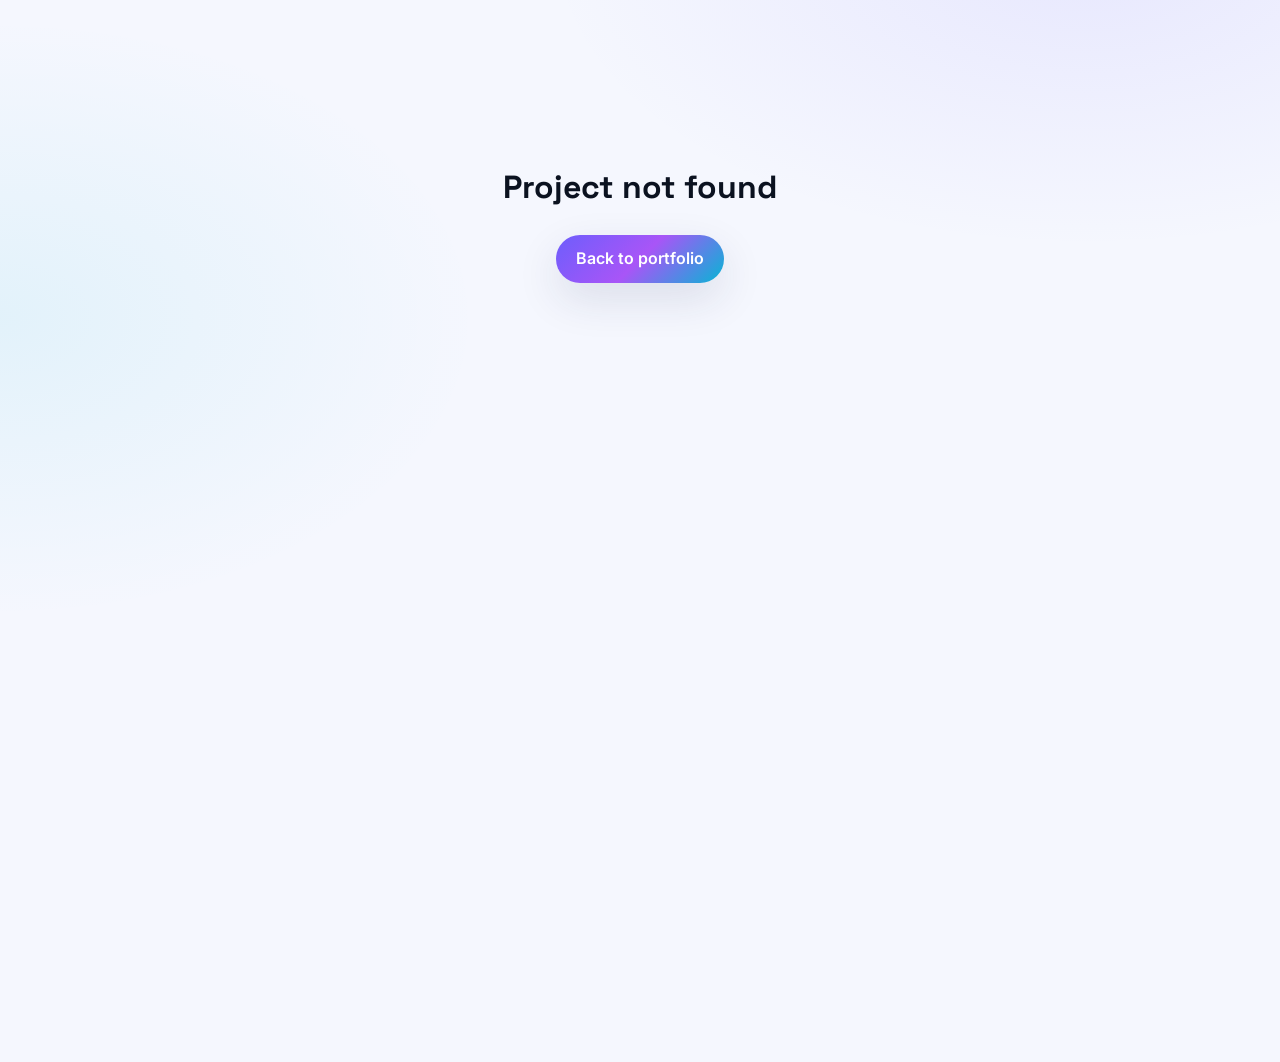
==== project.html @ 83b7004d "Rebuild portfolio as bilingual AI/LLM/ML engineer site - New light-theme, responsive single-page por" ====
<!DOCTYPE html>
<html lang="en">
<head>
  <meta charset="UTF-8">
  <meta name="viewport" content="width=device-width, initial-scale=1.0">
  <meta name="description" content="How it works - an animated flowchart of the project's architecture and data flow. By Satyam Tiwari.">
  <meta name="robots" content="index,follow">
  <title>Project Flow - Satyam Tiwari</title>
  <link rel="shortcut icon" href="assets/img/S.png">

  <link rel="preconnect" href="https://fonts.googleapis.com">
  <link rel="preconnect" href="https://fonts.gstatic.com" crossorigin>
  <link href="https://fonts.googleapis.com/css2?family=Space+Grotesk:wght@500;600;700&family=Inter:wght@400;500;600;700&family=JetBrains+Mono:wght@500;600&family=Noto+Sans+JP:wght@400;500;700&display=swap" rel="stylesheet">

  <link rel="stylesheet" href="assets/css/project.css">
</head>
<body>
  <div id="app"></div>
  <script src="assets/js/project.js"></script>
</body>
</html>
---- assets/css/project.css ----
/* =========================================================
   Animated project flowchart page  ·  project.css
   ========================================================= */
:root {
  --bg: #f5f7fe;
  --surface: #ffffff;
  --surface-2: #f8faff;
  --heading: #0b1220;
  --text: #1c2740;
  --muted: #51607a;
  --faint: #8893a7;
  --border: rgba(15, 23, 41, .09);
  --border-strong: rgba(15, 23, 41, .15);
  --primary: #6d5efc;
  --primary-ink: #4f46e5;
  --cyan: #06b6d4;
  --grad: linear-gradient(135deg, #6d5efc, #a855f7, #06b6d4);
  --shadow-sm: 0 2px 10px rgba(20, 27, 50, .06);
  --shadow: 0 16px 44px rgba(31, 38, 80, .12);
  --radius: 18px;
  --font-head: "Space Grotesk", "Noto Sans JP", system-ui, sans-serif;
  --font-body: "Inter", "Noto Sans JP", system-ui, sans-serif;
  --font-mono: "JetBrains Mono", ui-monospace, monospace;
}
* { margin: 0; padding: 0; box-sizing: border-box; }
html { scroll-behavior: smooth; }
html[lang="ja"] { --font-head: "Space Grotesk", "Noto Sans JP", sans-serif; }
body {
  font-family: var(--font-body); color: var(--text); line-height: 1.6;
  background:
    radial-gradient(900px 500px at 85% -5%, rgba(109, 94, 252, .10), transparent 60%),
    radial-gradient(800px 500px at 0% 30%, rgba(6, 182, 212, .08), transparent 60%),
    var(--bg);
  min-height: 100vh; -webkit-font-smoothing: antialiased;
}
a { color: inherit; text-decoration: none; }
svg { display: block; }

.btn { display: inline-flex; align-items: center; gap: 8px; padding: 11px 20px; border-radius: 999px;
  font-weight: 600; background: var(--grad); color: #fff; box-shadow: var(--shadow); }

/* ---------- header ---------- */
.phead { position: relative; color: #fff; overflow: hidden; padding-bottom: 6px; }
.phead.g1 { background: linear-gradient(135deg, #5b4ff0, #a855f7 70%, #c060e0); }
.phead.g2 { background: linear-gradient(135deg, #0593d6, #3f6ae6 60%, #6d5efc); }
.phead.g3 { background: linear-gradient(135deg, #ec4899, #b54bd6 60%, #8b5cf6); }
.phead::after {
  content: ""; position: absolute; inset: 0; pointer-events: none;
  background-image: radial-gradient(rgba(255, 255, 255, .16) 1.2px, transparent 1.4px);
  background-size: 18px 18px; opacity: .5;
}
.phead__bar, .phead__inner { position: relative; z-index: 1; max-width: 940px; margin: 0 auto; padding: 0 24px; }
.phead__bar { display: flex; align-items: center; justify-content: space-between; padding-top: 20px; }
.phead__inner { padding-top: 26px; padding-bottom: 38px; }
.phead__cat { display: inline-block; font-family: var(--font-mono); font-size: .72rem; letter-spacing: .14em;
  text-transform: uppercase; background: rgba(255, 255, 255, .18); border: 1px solid rgba(255, 255, 255, .3);
  padding: 6px 13px; border-radius: 999px; margin-bottom: 16px; }
.phead__inner h1 { font-family: var(--font-head); font-size: clamp(1.7rem, 4.5vw, 2.7rem); line-height: 1.1; letter-spacing: -.02em; }
.phead__inner p { margin-top: 12px; font-size: 1.04rem; color: rgba(255, 255, 255, .9); max-width: 640px; }
.phead__stack { display: flex; flex-wrap: wrap; gap: 8px; margin-top: 20px; }
.phead__stack span { font-family: var(--font-mono); font-size: .73rem; background: rgba(255, 255, 255, .14);
  border: 1px solid rgba(255, 255, 255, .26); padding: 6px 11px; border-radius: 8px; }

.back { display: inline-flex; align-items: center; gap: 7px; font-weight: 600; font-size: .92rem; color: #fff;
  background: rgba(255, 255, 255, .14); border: 1px solid rgba(255, 255, 255, .26); padding: 8px 15px; border-radius: 999px;
  transition: background .25s, transform .25s; }
.back:hover { background: rgba(255, 255, 255, .26); transform: translateX(-3px); }
.back svg { width: 17px; height: 17px; }

/* lang toggle (on header) */
.lang { display: inline-flex; align-items: center; padding: 4px; border-radius: 999px; position: relative;
  background: rgba(255, 255, 255, .16); border: 1px solid rgba(255, 255, 255, .3); }
.lang button { position: relative; z-index: 1; border: none; background: transparent; cursor: pointer;
  font-family: var(--font-mono); font-weight: 600; font-size: .76rem; padding: 7px 13px; border-radius: 999px;
  color: rgba(255, 255, 255, .8); transition: color .25s; }
.lang button.on { color: #5b4ff0; }
.lang .pill { position: absolute; top: 4px; bottom: 4px; border-radius: 999px; background: #fff; z-index: 0;
  transition: transform .32s cubic-bezier(.4, 0, .2, 1), width .32s; }

/* ---------- main ---------- */
.pmain { max-width: 940px; margin: 0 auto; padding: 46px 24px 30px; }
.pmain__head { display: flex; align-items: center; justify-content: space-between; gap: 14px; margin-bottom: 34px; flex-wrap: wrap; }
.pmain__head h2 { font-family: var(--font-head); font-size: 1.5rem; color: var(--heading); }
.replay { display: inline-flex; align-items: center; gap: 8px; cursor: pointer; font-weight: 600; font-size: .88rem;
  color: var(--primary-ink); background: var(--surface); border: 1px solid var(--border-strong);
  padding: 9px 16px; border-radius: 999px; box-shadow: var(--shadow-sm); transition: transform .25s, border-color .25s; }
.replay:hover { transform: translateY(-2px); border-color: var(--primary); }
.replay svg { width: 16px; height: 16px; }

/* ---------- the flow ---------- */
.flow { position: relative; list-style: none; }
.flow.g1 { --fg: linear-gradient(180deg, #6d5efc, #a855f7); --ac: #6d5efc; }
.flow.g2 { --fg: linear-gradient(180deg, #0ea5e9, #6d5efc); --ac: #2f74e6; }
.flow.g3 { --fg: linear-gradient(180deg, #ec4899, #a855f7); --ac: #d6489b; }

/* spine track, fill & travelling packet */
.flow__track { position: absolute; left: 26px; top: 22px; bottom: 22px; width: 2px; background: var(--border-strong); border-radius: 2px; }
.flow__fill { position: absolute; left: 26px; top: 22px; width: 2px; height: calc(100% - 44px); background: var(--fg);
  border-radius: 2px; transform: scaleY(0); transform-origin: top; }
.flow.running .flow__fill { animation: fillDown 3.4s ease forwards; }
@keyframes fillDown { to { transform: scaleY(1); } }
.flow__beam { position: absolute; left: 20px; top: 22px; height: calc(100% - 44px); width: 14px; pointer-events: none; opacity: 0; }
.flow.running .flow__beam { opacity: 1; }
.flow__beam i { position: absolute; left: 0; top: 0; width: 14px; height: 14px; border-radius: 50%;
  background: var(--fg); box-shadow: 0 0 0 4px rgba(109, 94, 252, .18), 0 0 18px var(--ac); }
.flow.running .flow__beam i { animation: beamDown 2.8s cubic-bezier(.5, 0, .5, 1) infinite; }
@keyframes beamDown { 0% { top: 0; opacity: 0; } 6% { opacity: 1; } 94% { opacity: 1; } 100% { top: 100%; opacity: 0; } }

/* node */
.fnode { position: relative; display: grid; grid-template-columns: 54px 1fr; gap: 20px; padding-bottom: 24px;
  opacity: 0; transform: translateY(16px); transition: opacity .55s ease, transform .55s ease; }
.fnode:last-child { padding-bottom: 0; }
.fnode.in { opacity: 1; transform: none; }

.fnode__rail { position: relative; display: flex; justify-content: center; padding-top: 14px; }
.fnode__dot { position: relative; z-index: 2; width: 38px; height: 38px; border-radius: 50%; display: grid; place-items: center;
  font-family: var(--font-mono); font-weight: 700; font-size: .9rem; color: var(--faint);
  background: #fff; border: 2px solid var(--border-strong); box-shadow: var(--shadow-sm); transition: .4s; }
.fnode.in .fnode__dot { color: #fff; border-color: transparent; background: var(--fg);
  box-shadow: 0 0 0 5px rgba(109, 94, 252, .14), 0 8px 22px rgba(109, 94, 252, .3); animation: pop .45s ease; }
@keyframes pop { 40% { transform: scale(1.18); } }

.fnode__card { background: var(--surface); border: 1px solid var(--border); border-radius: var(--radius);
  padding: 20px 22px; box-shadow: var(--shadow-sm); transition: transform .3s, box-shadow .3s, border-color .3s; }
.fnode.in .fnode__card:hover { transform: translateX(5px); box-shadow: var(--shadow); border-color: var(--border-strong); }
.fnode__top { display: flex; align-items: center; gap: 12px; margin-bottom: 10px; }
.fnode__ic { flex: none; width: 42px; height: 42px; border-radius: 12px; display: grid; place-items: center;
  color: var(--ac); background: rgba(109, 94, 252, .1); }
.fnode__ic svg { width: 23px; height: 23px; }
.fnode__tag { font-family: var(--font-mono); font-size: .68rem; letter-spacing: .12em; text-transform: uppercase;
  color: var(--faint); border: 1px solid var(--border); padding: 4px 9px; border-radius: 7px; }
.fnode--start .fnode__tag, .fnode--end .fnode__tag { color: var(--ac); border-color: currentColor; }
.fnode__card h3 { font-family: var(--font-head); font-size: 1.12rem; color: var(--heading); margin-bottom: 5px; }
.fnode__card p { color: var(--muted); font-size: .94rem; }

/* downward chevron between nodes */
.fnode:not(:last-child) .fnode__rail::after {
  content: ""; position: absolute; bottom: -6px; left: 50%; width: 9px; height: 9px;
  border-right: 2px solid var(--border-strong); border-bottom: 2px solid var(--border-strong);
  transform: translateX(-50%) rotate(45deg); z-index: 2; transition: border-color .4s;
}
.fnode.in:not(:last-child) .fnode__rail::after { border-color: var(--ac); }

/* ---------- footer ---------- */
.pfoot { max-width: 940px; margin: 0 auto; padding: 30px 24px 50px; display: flex; align-items: center;
  justify-content: space-between; gap: 16px; flex-wrap: wrap; }
.pfoot .back { color: var(--primary-ink); background: var(--surface); border-color: var(--border-strong); }
.pfoot .back:hover { background: var(--surface-2); }
.pfoot span { color: var(--faint); font-size: .86rem; }

/* not found */
.notfound { max-width: 640px; margin: 18vh auto; text-align: center; padding: 0 24px; }
.notfound h1 { font-family: var(--font-head); color: var(--heading); margin-bottom: 22px; }

/* ---------- responsive ---------- */
@media (max-width: 560px) {
  .fnode { grid-template-columns: 44px 1fr; gap: 14px; }
  .flow__track, .flow__fill { left: 21px; }
  .flow__beam { left: 15px; }
  .fnode__dot { width: 32px; height: 32px; font-size: .8rem; }
  .fnode__card { padding: 16px; }
}
@media (prefers-reduced-motion: reduce) {
  .fnode { opacity: 1; transform: none; }
  .flow__fill { transform: scaleY(1); }
  .flow__beam { display: none; }
}
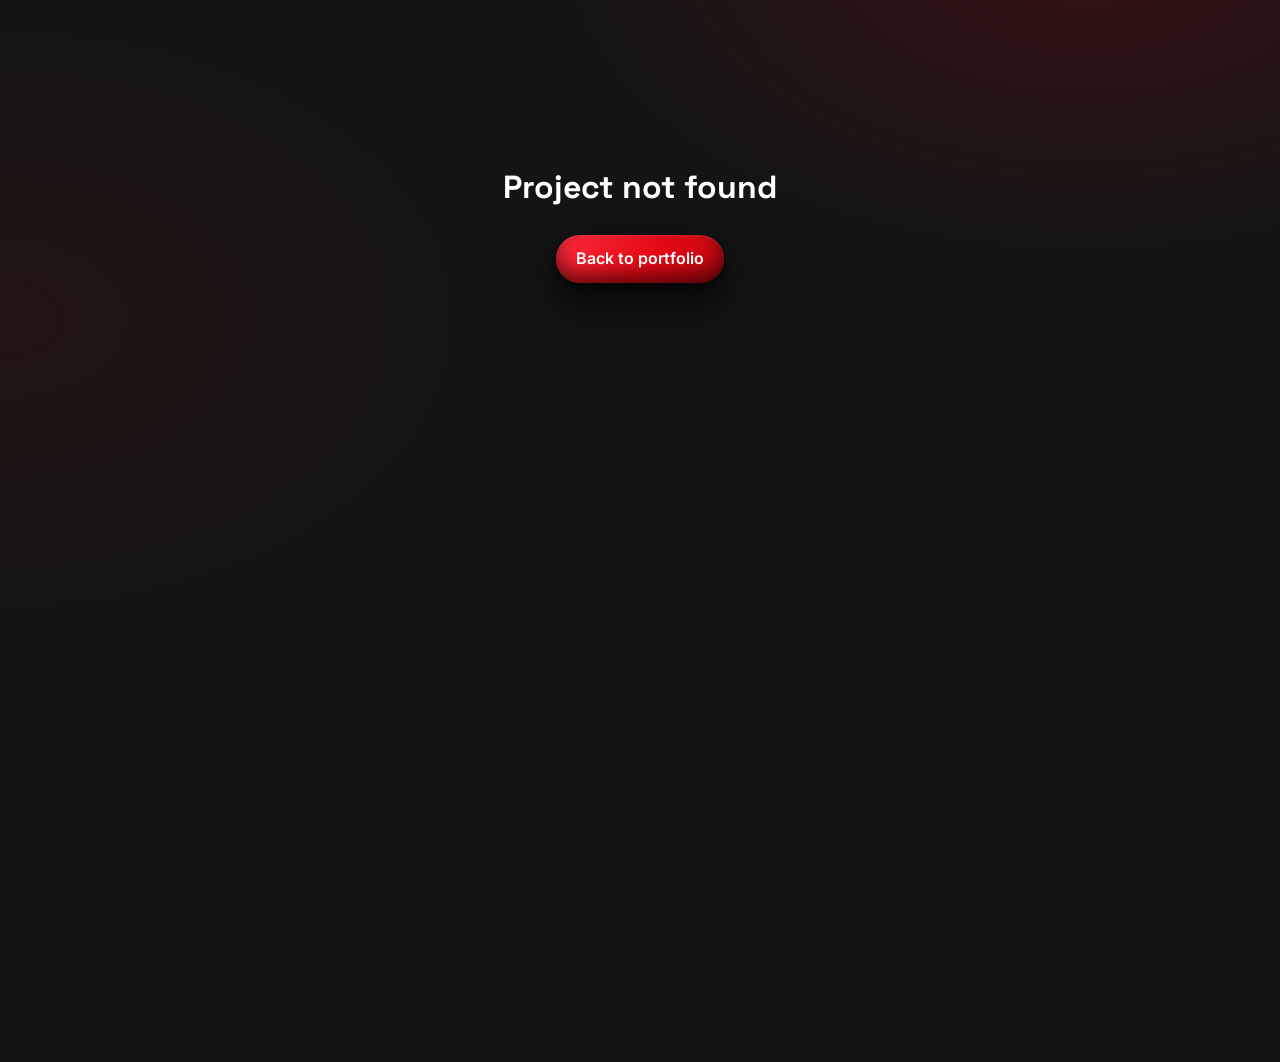
==== commit f51683d1: "Update design 1" ====
--- a/project.html
+++ b/project.html
@@ -13,6 +13,7 @@
   <link href="https://fonts.googleapis.com/css2?family=Space+Grotesk:wght@500;600;700&family=Inter:wght@400;500;600;700&family=JetBrains+Mono:wght@500;600&family=Noto+Sans+JP:wght@400;500;700&display=swap" rel="stylesheet">
 
   <link rel="stylesheet" href="assets/css/project.css">
+  <link rel="stylesheet" href="assets/css/netflix.css">
 </head>
 <body>
   <div id="app"></div>
--- a/assets/css/netflix.css
+++ b/assets/css/netflix.css
@@ -0,0 +1,238 @@
+/* =========================================================
+   NETFLIX × CLAYMORPHISM THEME LAYER
+   loads AFTER portfolio.css (index) and project.css (flow page)
+   Dark cinematic charcoal · signature red · soft puffy clay
+   ========================================================= */
+
+:root {
+  /* ---- Netflix dark palette ---- */
+  --bg: #141414;
+  --bg-2: #0b0b0b;
+  --surface: #1d1d20;
+  --surface-2: #26262b;
+  --heading: #ffffff;
+  --text: #e9e9ec;
+  --muted: #b3b3b3;
+  --faint: #86868c;
+  --border: rgba(255, 255, 255, .09);
+  --border-strong: rgba(255, 255, 255, .18);
+
+  --primary: #e50914;
+  --primary-ink: #ff5b64;         /* lighter red for links/text on dark */
+  --violet: #ff2d3f;
+  --cyan: #ff5b64;
+  --red: #e50914;
+  --red-2: #ff2d3f;
+
+  --grad: linear-gradient(135deg, #ff2d3f 0%, #e50914 55%, #b1060f 100%);
+  --grad-soft: linear-gradient(135deg, rgba(229, 9, 20, .20), rgba(255, 45, 63, .12));
+
+  --radius: 26px;
+  --radius-sm: 18px;
+
+  /* ---- claymorphism shadows (dark) ---- */
+  --clay-out: 0 22px 44px rgba(0, 0, 0, .62), 0 6px 14px rgba(0, 0, 0, .5);
+  --clay-in: inset 0 2px 2px rgba(255, 255, 255, .07), inset 0 -9px 18px rgba(0, 0, 0, .55);
+  --shadow-sm: 0 10px 24px rgba(0, 0, 0, .5), inset 0 1px 1px rgba(255, 255, 255, .05);
+  --shadow: var(--clay-out), var(--clay-in);
+  --shadow-lg: 0 36px 72px rgba(0, 0, 0, .72), var(--clay-in);
+  --glow: 0 0 0 1px rgba(229, 9, 20, .4), 0 16px 42px rgba(229, 9, 20, .42);
+
+  --clay-surface: linear-gradient(145deg, #242429, #161618);
+  --clay-red: linear-gradient(145deg, #ff3b48, #c40810);
+}
+
+/* clay surface shared look */
+.about__card, .skill-card, .tl-card, .edu-card, .proj, .contact__card,
+.hero .stat, .fnode__card, .replay {
+  background: var(--clay-surface);
+  border: 1px solid var(--border);
+  border-radius: var(--radius);
+  box-shadow: var(--clay-out), var(--clay-in);
+}
+
+::selection { background: rgba(229, 9, 20, .35); color: #fff; }
+
+/* ---------- animated background ---------- */
+.bg-aurora .b1 { background: radial-gradient(circle, #e50914, transparent 65%); opacity: .28; }
+.bg-aurora .b2 { background: radial-gradient(circle, #7a0a10, transparent 65%); opacity: .32; }
+.bg-aurora .b3 { background: radial-gradient(circle, #ff2d3f, transparent 65%); opacity: .2; }
+.bg-grid {
+  background-image:
+    linear-gradient(rgba(255, 255, 255, .035) 1px, transparent 1px),
+    linear-gradient(90deg, rgba(255, 255, 255, .035) 1px, transparent 1px);
+}
+.spotlight { background: radial-gradient(circle, rgba(229, 9, 20, .16), transparent 60%); }
+
+/* ---------- nav ---------- */
+.nav.scrolled { background: rgba(15, 15, 16, .82); box-shadow: 0 1px 0 var(--border), 0 10px 30px rgba(0, 0, 0, .5); }
+.brand .logo { background: var(--clay-red); box-shadow: var(--glow), inset 0 2px 2px rgba(255, 255, 255, .25), inset 0 -6px 12px rgba(120, 0, 6, .6); }
+.nav__links a:hover { background: rgba(255, 255, 255, .07); color: #fff; }
+.nav__links a.active { color: #fff; background: rgba(229, 9, 20, .2); }
+.lang { background: var(--surface); border-color: var(--border-strong); box-shadow: var(--shadow-sm); }
+.lang button { color: var(--muted); }
+.lang button.on { color: #fff; }
+.lang .pill { background: var(--clay-red); box-shadow: var(--glow); }
+.nav__burger { background: var(--surface); border-color: var(--border-strong); box-shadow: var(--shadow-sm); }
+.nav__burger span, .nav__burger span::before, .nav__burger span::after { background: #fff; }
+
+/* ---------- buttons (clay) ---------- */
+.btn-primary {
+  background: var(--clay-red);
+  box-shadow: 0 16px 30px rgba(229, 9, 20, .4), inset 0 2px 2px rgba(255, 255, 255, .3), inset 0 -8px 16px rgba(120, 0, 6, .6);
+}
+.btn-primary:hover { animation: none; transform: translateY(-3px); box-shadow: 0 22px 40px rgba(229, 9, 20, .5), inset 0 2px 2px rgba(255, 255, 255, .3), inset 0 -8px 16px rgba(120, 0, 6, .6); }
+.btn-primary:active, .btn-ghost:active { transform: translateY(2px) scale(.99); }
+.btn-ghost {
+  background: var(--clay-surface); color: #fff; border-color: var(--border-strong);
+  box-shadow: 0 10px 22px rgba(0, 0, 0, .5), inset 0 2px 2px rgba(255, 255, 255, .06), inset 0 -7px 14px rgba(0, 0, 0, .5);
+}
+.btn-ghost:hover { border-color: var(--red-2); color: #fff; }
+
+/* ---------- hero ---------- */
+.hero {
+  background:
+    radial-gradient(1200px 620px at 82% 6%, rgba(229, 9, 20, .34), transparent 58%),
+    radial-gradient(900px 600px at 6% 92%, rgba(120, 8, 14, .34), transparent 60%),
+    linear-gradient(180deg, #141414, #0d0d0e);
+}
+/* readability veil over the 3D scene, behind the hero content */
+.hero::after {
+  content: ""; position: absolute; inset: 0; z-index: 1; pointer-events: none;
+  background: linear-gradient(90deg, rgba(9, 7, 10, .74) 0%, rgba(9, 7, 10, .28) 46%, rgba(9, 7, 10, 0) 70%);
+}
+@media (max-width: 900px) {
+  .hero::after { background: linear-gradient(180deg, rgba(9, 7, 10, 0) 30%, rgba(9, 7, 10, .45) 62%, rgba(9, 7, 10, .8) 100%); }
+}
+.hero h1 { color: #fff; }
+.hero__lead { color: var(--muted); }
+.hero__lead strong { color: #fff; }
+.hero__tags span { color: #ff8189; background: rgba(229, 9, 20, .1); border-color: rgba(229, 9, 20, .28); box-shadow: none; }
+.hero__socials a { background: var(--clay-surface); border-color: var(--border-strong); color: var(--muted);
+  box-shadow: 0 8px 18px rgba(0, 0, 0, .5), inset 0 1px 1px rgba(255, 255, 255, .05); }
+.hero__socials a:hover { color: #fff; border-color: var(--red-2); box-shadow: var(--glow); }
+.hero .stat b { color: #fff; }
+.hero .stat span { color: var(--muted); }
+
+/* portrait clay frame */
+.portrait__ring { background: var(--grad); }
+.portrait__img { border-color: #232326; box-shadow: var(--clay-out); }
+.chip-float { background: rgba(28, 28, 32, .92); border-color: var(--border-strong); color: #fff;
+  box-shadow: 0 12px 26px rgba(0, 0, 0, .55); }
+
+/* text gradient → red */
+.text-grad { background: var(--grad); -webkit-background-clip: text; background-clip: text; color: transparent; }
+
+/* ---------- marquee (film strip) ---------- */
+.marquee { background: linear-gradient(180deg, #0e0e0f, #050505); border-color: var(--border); }
+.marquee__track span { color: #6f6f75; }
+.marquee__track span::after { color: var(--red-2); }
+
+/* ---------- section chrome ---------- */
+.eyebrow { color: #ff6a72; background: var(--grad-soft); border-color: rgba(229, 9, 20, .3); }
+.eyebrow::before { background: var(--red); box-shadow: 0 0 0 4px rgba(229, 9, 20, .25); }
+.section-sub, .about p, .about__list li { color: var(--muted); }
+.about p strong, .about__list b { color: #fff; }
+
+/* clay icon tiles */
+.skill-card__ic, .about__list .ic, .fnode__ic {
+  background: rgba(229, 9, 20, .14); color: #ff6a72;
+  box-shadow: inset 0 2px 2px rgba(255, 255, 255, .07), inset 0 -5px 10px rgba(0, 0, 0, .5);
+}
+.skill-card::before { background: var(--grad); }
+.skill-card:hover, .edu-card:hover, .tl-card:hover, .proj:hover {
+  box-shadow: var(--clay-out), var(--clay-in), 0 0 0 1px rgba(229, 9, 20, .4);
+}
+
+/* skill chips (clay pills) */
+.chips span {
+  color: #e6e6e9; background: linear-gradient(145deg, #26262b, #17171a); border-color: var(--border);
+  box-shadow: inset 0 1px 1px rgba(255, 255, 255, .05), inset 0 -3px 7px rgba(0, 0, 0, .45);
+}
+.chips span:hover { color: #fff; border-color: var(--red-2); background: linear-gradient(145deg, #2e2e34, #1b1b1f); }
+
+/* language proficiency bars */
+.bar { background: rgba(255, 255, 255, .08); box-shadow: inset 0 2px 4px rgba(0, 0, 0, .6); }
+.bar i { background: var(--grad); }
+
+/* ---------- timeline ---------- */
+.timeline::before { background: linear-gradient(var(--red), #7a0a10); opacity: .5; }
+.tl-dot { background: #1d1d20; border-color: var(--red); box-shadow: 0 0 0 5px rgba(229, 9, 20, .16), 0 0 14px rgba(229, 9, 20, .5); }
+.tl-date { background: var(--clay-red); box-shadow: inset 0 1px 1px rgba(255, 255, 255, .25); }
+.tl-place, .tl-sub h4 small, .tl-stack span { color: var(--faint); }
+.tl-card .role { color: #ff6a72; }
+.tl-sub { border-top-color: var(--border-strong); }
+.tl-sub li, .tl-card p { color: var(--muted); }
+.tl-sub li::before { color: var(--red); }
+.tl-stack span { background: rgba(255, 255, 255, .05); border-color: var(--border); }
+
+/* ---------- projects ---------- */
+.filters button { background: var(--clay-surface); color: var(--muted); border-color: var(--border-strong);
+  box-shadow: var(--shadow-sm); }
+.filters button:hover { color: #fff; border-color: var(--red-2); }
+.filters button.active { background: var(--clay-red); color: #fff; border-color: transparent;
+  box-shadow: 0 12px 26px rgba(229, 9, 20, .42), inset 0 2px 2px rgba(255, 255, 255, .28); }
+
+.proj__cat { background: rgba(10, 10, 10, .7); }
+.proj__body h3 { color: #fff; }
+.proj__body p { color: var(--muted); }
+.proj__stack span { color: #ff8189; background: rgba(229, 9, 20, .14); }
+.proj__link { color: #ff5b64; }
+
+/* gradient cover projects → Netflix red variants */
+.proj__media--cover.g1 { background: linear-gradient(135deg, #2a0508, #7a0a10 55%, #e50914); }
+.proj__media--cover.g2 { background: linear-gradient(135deg, #1a0406, #b1060f 60%, #ff2d3f); }
+.proj__media--cover.g3 { background: linear-gradient(135deg, #38060f, #c40810 55%, #ff5a3c); }
+.proj__media--cover::after { background-image: radial-gradient(rgba(255, 255, 255, .18) 1.3px, transparent 1.5px); }
+.proj__icon { color: #fff; filter: drop-shadow(0 0 16px rgba(255, 60, 70, .6)); }
+.proj__badge { background: rgba(255, 255, 255, .16); border-color: rgba(255, 255, 255, .32); color: #fff; }
+
+/* ---------- contact ---------- */
+.contact__card::before { background: var(--grad-soft); }
+.contact h2 { color: #fff; }
+.contact p, .contact__meta a, .contact__meta span { color: var(--muted); }
+.contact__meta svg { color: #ff6a72; }
+
+/* ---------- footer + back-to-top ---------- */
+.footer p { color: var(--faint); }
+.footer__socials a { background: var(--clay-surface); border-color: var(--border-strong); color: var(--muted);
+  box-shadow: var(--shadow-sm); }
+.footer__socials a:hover { color: #fff; border-color: var(--red-2); }
+.totop { background: var(--clay-red); box-shadow: 0 14px 30px rgba(229, 9, 20, .5), inset 0 2px 2px rgba(255, 255, 255, .28); }
+
+/* =========================================================
+   PROJECT FLOW PAGE (project.html)
+   ========================================================= */
+body { background:
+  radial-gradient(900px 520px at 85% -5%, rgba(229, 9, 20, .16), transparent 60%),
+  radial-gradient(820px 520px at 0% 30%, rgba(120, 8, 14, .14), transparent 60%),
+  var(--bg); }
+
+.phead.g1 { background: linear-gradient(135deg, #7a0a10, #e50914 60%, #ff3b48); }
+.phead.g2 { background: linear-gradient(135deg, #5a0a10, #b1060f 55%, #e50914); }
+.phead.g3 { background: linear-gradient(135deg, #8b0d2e, #e50914 58%, #ff5a3c); }
+.lang button.on { color: #b1060f; }
+
+.pmain__head h2 { color: #fff; }
+.replay { color: #ff5b64; }
+.replay:hover { border-color: var(--red-2); }
+
+.flow.g1 { --fg: linear-gradient(180deg, #ff2d3f, #b1060f); --ac: #ff5b64; }
+.flow.g2 { --fg: linear-gradient(180deg, #ff5a3c, #e50914); --ac: #ff6a72; }
+.flow.g3 { --fg: linear-gradient(180deg, #ff2d3f, #8b0d2e); --ac: #ff5b64; }
+.flow__track { background: rgba(255, 255, 255, .12); }
+.flow__beam i { box-shadow: 0 0 0 4px rgba(229, 9, 20, .2), 0 0 18px var(--ac); }
+
+.fnode__dot { background: #1d1d20; border-color: var(--border-strong); color: var(--faint);
+  box-shadow: inset 0 1px 1px rgba(255, 255, 255, .05), inset 0 -4px 8px rgba(0, 0, 0, .5); }
+.fnode.in .fnode__dot { color: #fff; border-color: transparent; background: var(--fg);
+  box-shadow: 0 0 0 5px rgba(229, 9, 20, .16), 0 8px 22px rgba(229, 9, 20, .4); }
+.fnode__ic { color: #ff6a72; background: rgba(229, 9, 20, .14); }
+.fnode__tag { color: var(--faint); border-color: var(--border); }
+.fnode__card h3 { color: #fff; }
+.fnode__card p { color: var(--muted); }
+.fnode:not(:last-child) .fnode__rail::after { border-color: var(--border-strong); }
+.pfoot .back { color: #ff5b64; background: var(--clay-surface); border-color: var(--border-strong); }
+.pfoot .back:hover { background: var(--surface-2); }
+.pfoot span { color: var(--faint); }
+.notfound h1 { color: #fff; }
